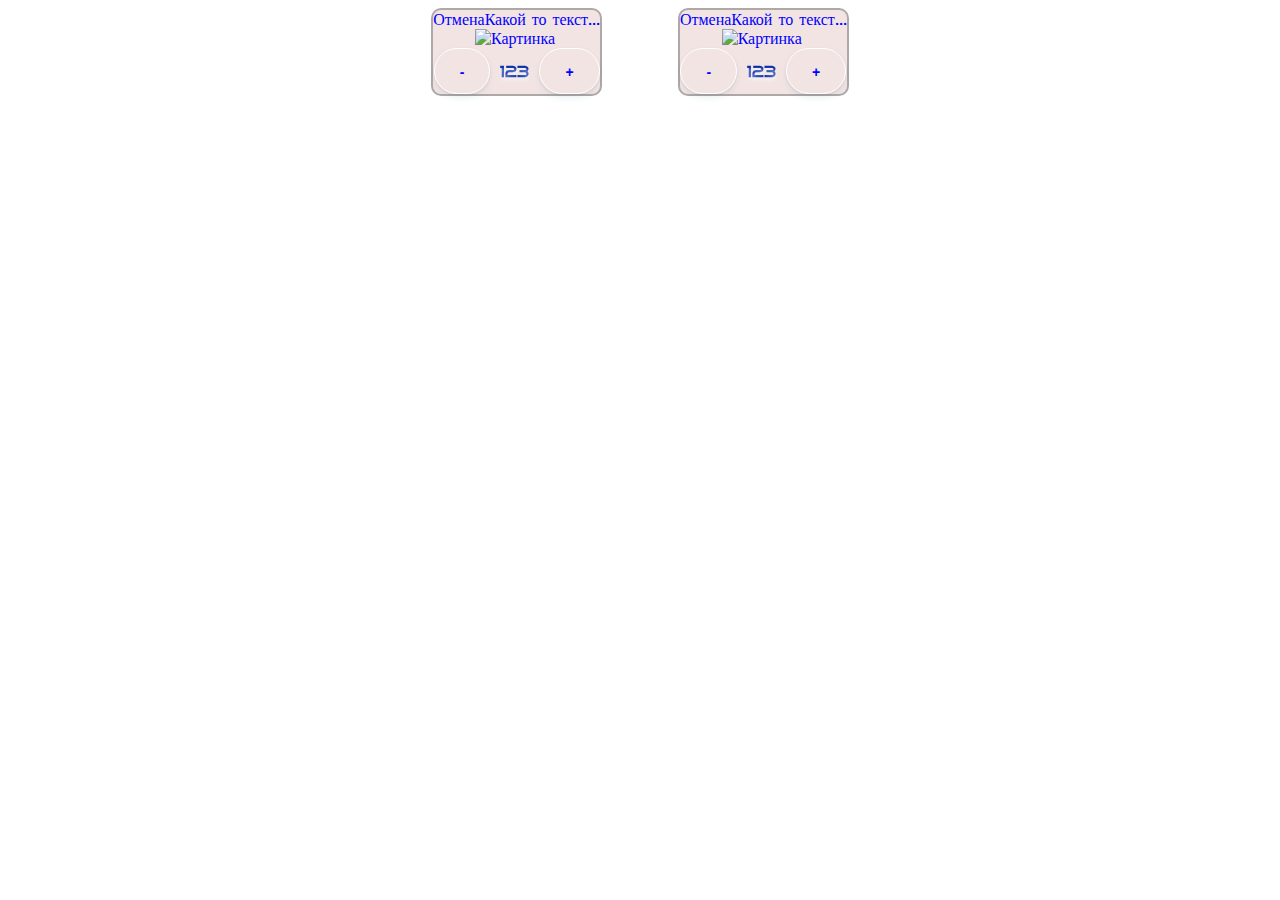
==== index.html @ 1ecfb62e "Update index.html" ====
<!DOCTYPE html>
<html>
<head>
  <meta charset="utf-8" />
  <title>Тест</title>
  <style>
    @import url("../css/shura.css");
    @import url("https://fonts.googleapis.com/css2?family=Bruno+Ace&display=swap");
  #form {
           display: none;
           text-align: center;
        }


</style>
</head>
<body>

  <!-- На случай мап-инга -->
  <div class="cards">
    <!-- Блок -->
      <form id="form">
        <input type="text" placeholder="Имя" id="user_name">
        <input type="text" placeholder="Email" id="user_email">
        <input type="text" placeholder="PHONE" id="user_phone">
        <button id="order">оформить</button>
      </form>
  </div>

  <!-- На случай мап-инга -->
  <div id="main" class="cards">
    <!-- Блок -->


    <div class="cards__card">
      <!-- Шапка -->
      <div class="cards__card__header">
        <a>Отмена</a>
        <a>Какой то текст</a>
        <!-- типа меню -->
        <div>...</div>
      </div>
      <!-- Тело -->
      <div class="cards__card__body">
        <img
          class="cards__card__body__img"
          src="android icon.png"
          alt="Картинка"
        />
      </div>
      <!-- Футер -->
      <div class="cards__card__futter">
        <button class="cards__card__futter__button">-</button>
        <a class="cards__card__futter__text">123</a>
        <button class="cards__card__futter__button">+</button>
      </div>
    </div>


    <div class="cards__card">
        <!-- Шапка -->
        <div class="cards__card__header">
          <a>Отмена</a>
          <a>Какой то текст</a>
          <!-- типа меню -->
          <div>...</div>
        </div>
  
        <!-- Тело -->
        <div class="cards__card__body">
          <img
            class="cards__card__body__img"
            src="android icon.png"
            alt="Картинка"
          />
        </div>
  
        <!-- Футер -->
        <div class="cards__card__futter">
          <button class="cards__card__futter__button">-</button>
          <a class="cards__card__futter__text">123</a>
          <button class="cards__card__futter__button">+</button>
        </div>
      </div>


  </div>



  <script src="https://telegram.org/js/telegram-web-app.js"></script>
  <script>
    let tg = window.Telegram.WebApp;
    let buy = document.getElementById("buy");
    let order = document.getElementById("order");

    buy.addEventListener("click", () => {
      document.getElementById("main").style.display = "none";
      document.getElementById("form").style.display = "block";
      document.getElementById("user_name").value = tg.initDataUnsafe.user.first_name + " " + tg.initDataUnsafe.user.last_name
    });

    order.addEventListener("click", () => {
      tg.close();
    });

  </script>
</body>
</html>
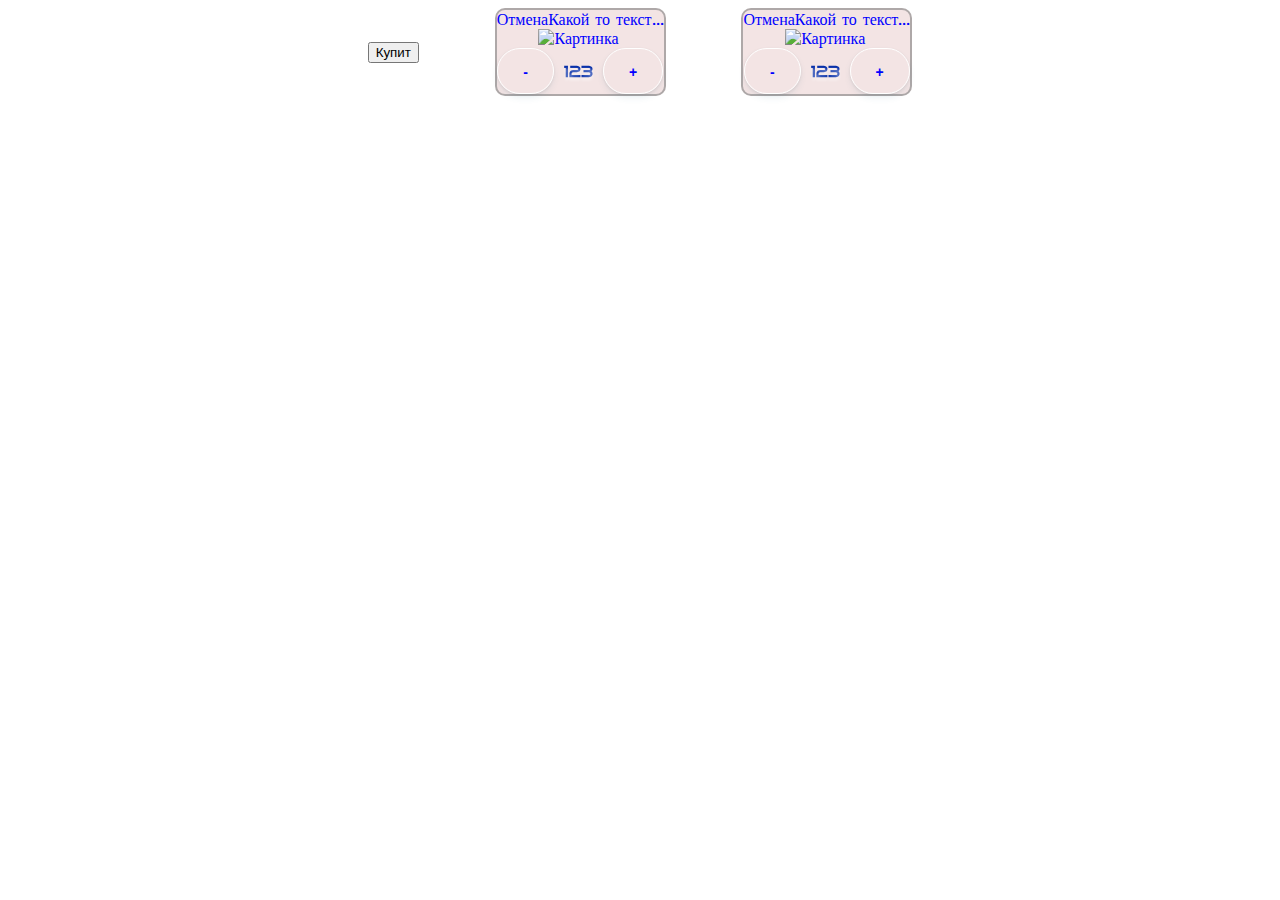
==== commit 80cb36ed: "Rename inde.html to index.html" ====
--- a/index.html
+++ b/index.html
@@ -1,109 +1,109 @@
-<!DOCTYPE html>
-<html>
-<head>
-  <meta charset="utf-8" />
-  <title>Тест</title>
-  <style>
-    @import url("../css/shura.css");
-    @import url("https://fonts.googleapis.com/css2?family=Bruno+Ace&display=swap");
-  #form {
-           display: none;
-           text-align: center;
-        }
-
-
-</style>
-</head>
-<body>
-
-  <!-- На случай мап-инга -->
-  <div class="cards">
-    <!-- Блок -->
-      <form id="form">
-        <input type="text" placeholder="Имя" id="user_name">
-        <input type="text" placeholder="Email" id="user_email">
-        <input type="text" placeholder="PHONE" id="user_phone">
-        <button id="order">оформить</button>
-      </form>
-  </div>
-
-  <!-- На случай мап-инга -->
-  <div id="main" class="cards">
-    <!-- Блок -->
-
-
-    <div class="cards__card">
-      <!-- Шапка -->
-      <div class="cards__card__header">
-        <a>Отмена</a>
-        <a>Какой то текст</a>
-        <!-- типа меню -->
-        <div>...</div>
-      </div>
-      <!-- Тело -->
-      <div class="cards__card__body">
-        <img
-          class="cards__card__body__img"
-          src="android icon.png"
-          alt="Картинка"
-        />
-      </div>
-      <!-- Футер -->
-      <div class="cards__card__futter">
-        <button class="cards__card__futter__button">-</button>
-        <a class="cards__card__futter__text">123</a>
-        <button class="cards__card__futter__button">+</button>
-      </div>
-    </div>
-
-
-    <div class="cards__card">
-        <!-- Шапка -->
-        <div class="cards__card__header">
-          <a>Отмена</a>
-          <a>Какой то текст</a>
-          <!-- типа меню -->
-          <div>...</div>
-        </div>
-  
-        <!-- Тело -->
-        <div class="cards__card__body">
-          <img
-            class="cards__card__body__img"
-            src="android icon.png"
-            alt="Картинка"
-          />
-        </div>
-  
-        <!-- Футер -->
-        <div class="cards__card__futter">
-          <button class="cards__card__futter__button">-</button>
-          <a class="cards__card__futter__text">123</a>
-          <button class="cards__card__futter__button">+</button>
-        </div>
-      </div>
-
-
-  </div>
-
-
-
-  <script src="https://telegram.org/js/telegram-web-app.js"></script>
-  <script>
-    let tg = window.Telegram.WebApp;
-    let buy = document.getElementById("buy");
-    let order = document.getElementById("order");
-
-    buy.addEventListener("click", () => {
-      document.getElementById("main").style.display = "none";
-      document.getElementById("form").style.display = "block";
-      document.getElementById("user_name").value = tg.initDataUnsafe.user.first_name + " " + tg.initDataUnsafe.user.last_name
-    });
-
-    order.addEventListener("click", () => {
-      tg.close();
-    });
-
-  </script>
-</body>
-</html>
+﻿<!DOCTYPE html>
+<html>
+<head>
+  <meta charset="utf-8" />
+  <title>Тест</title>
+  <style>
+    @import url("shura.css");
+    @import url("https://fonts.googleapis.com/css2?family=Bruno+Ace&display=swap");
+  #form {
+           display: none;
+           text-align: center;
+        }
+
+
+</style>
+</head>
+<body>
+
+  <!-- На случай мап-инга -->
+  <div class="cards">
+    <!-- Блок -->
+      <form id="form">
+        <input type="text" placeholder="Имя" id="user_name">
+        <input type="text" placeholder="Email" id="user_email">
+        <input type="text" placeholder="PHONE" id="user_phone">
+        <button id="order">оформить</button>
+      </form>
+  </div>
+
+  <!-- На случай мап-инга -->
+  <div id="main" class="cards">
+    <!-- Блок -->
+
+    <button id="buy">Купит</button>
+    <div class="cards__card">
+      <!-- Шапка -->
+      <div class="cards__card__header">
+        <a>Отмена</a>
+        <a>Какой то текст</a>
+        <!-- типа меню -->
+        <div>...</div>
+      </div>
+      <!-- Тело -->
+      <div class="cards__card__body">
+        <img
+          class="cards__card__body__img"
+          src="android icon.png"
+          alt="Картинка"
+        />
+      </div>
+      <!-- Футер -->
+      <div class="cards__card__futter">
+        <button class="cards__card__futter__button">-</button>
+        <a class="cards__card__futter__text">123</a>
+        <button class="cards__card__futter__button">+</button>
+      </div>
+    </div>
+
+
+    <div class="cards__card">
+        <!-- Шапка -->
+        <div class="cards__card__header">
+          <a>Отмена</a>
+          <a>Какой то текст</a>
+          <!-- типа меню -->
+          <div>...</div>
+        </div>
+  
+        <!-- Тело -->
+        <div class="cards__card__body">
+          <img
+            class="cards__card__body__img"
+            src="android icon.png"
+            alt="Картинка"
+          />
+        </div>
+  
+        <!-- Футер -->
+        <div class="cards__card__futter">
+          <button class="cards__card__futter__button">-</button>
+          <a class="cards__card__futter__text">123</a>
+          <button class="cards__card__futter__button">+</button>
+        </div>
+      </div>
+
+
+  </div>
+
+
+
+  <script src="https://telegram.org/js/telegram-web-app.js"></script>
+  <script>
+    let tg = window.Telegram.WebApp;
+    let buy = document.getElementById("buy");
+    let order = document.getElementById("order");
+
+    buy.addEventListener("click", () => {
+      document.getElementById("main").style.display = "none";
+      document.getElementById("form").style.display = "block";
+      document.getElementById("user_name").value = tg.initDataUnsafe.user.first_name + " " + tg.initDataUnsafe.user.last_name
+    });
+
+    order.addEventListener("click", () => {
+      tg.close();
+    });
+
+  </script>
+</body>
+</html>
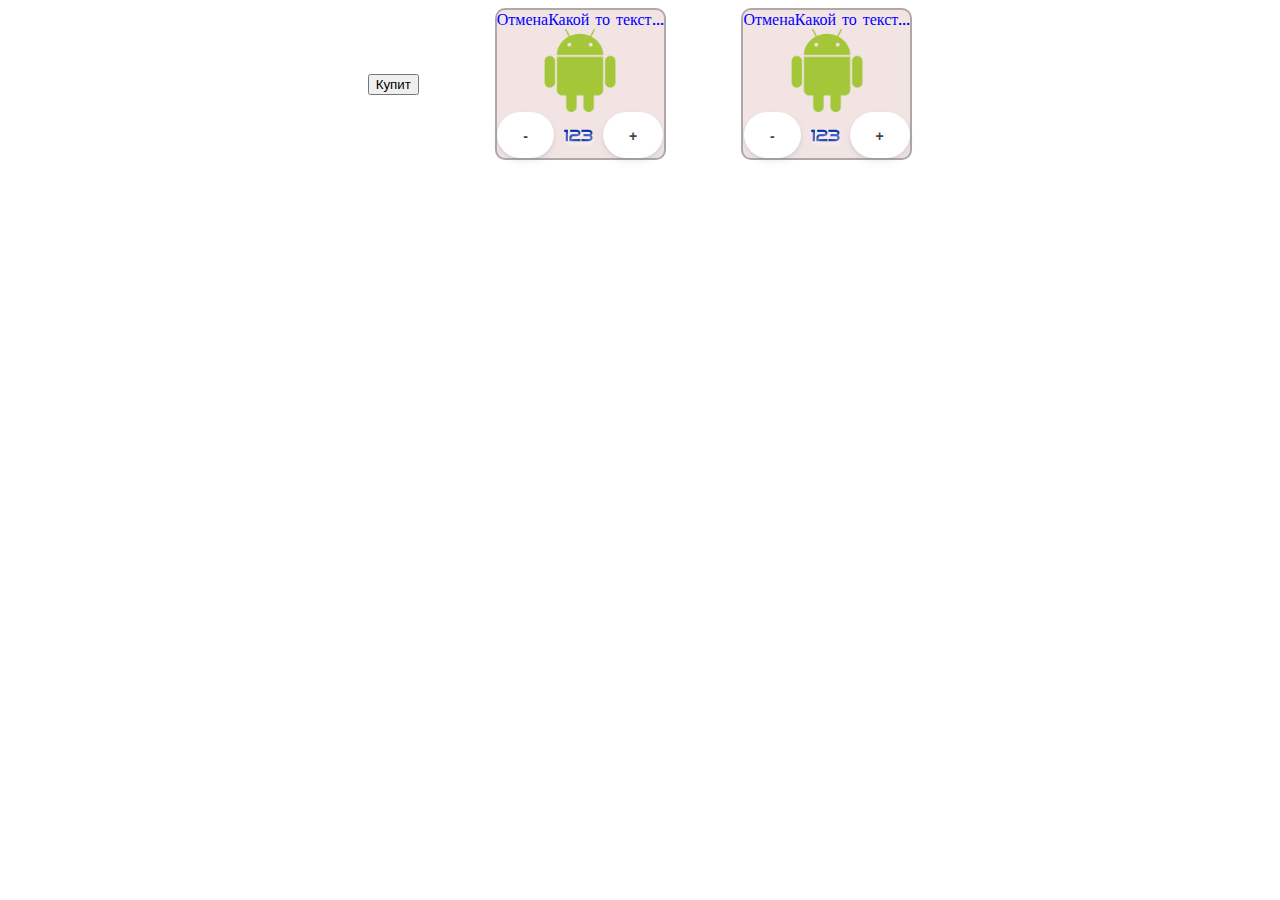
==== commit 381a6e7e: "Update index.html" ====
--- a/index.html
+++ b/index.html
@@ -1,16 +1,153 @@
-﻿<!DOCTYPE html>
+<!DOCTYPE html>
 <html>
 <head>
   <meta charset="utf-8" />
   <title>Тест</title>
   <style>
-    @import url("shura.css");
     @import url("https://fonts.googleapis.com/css2?family=Bruno+Ace&display=swap");
   #form {
            display: none;
            text-align: center;
         }
-
+body {
+    font-family: 'Montserrat', sans-serif;
+    font-weight: 200;
+    color: var(--tg-theme-text-color);
+    background: var(--tg-theme-bg-color);
+
+}
+
+
+.cards {
+  /* background-color: #d9d9d97a; */
+  display: flex;
+  flex-direction: row;
+  flex-wrap: wrap;
+  align-content: center;
+  justify-content: center;
+  align-items: center;
+  /* width: 100%; */
+  height: 100%;
+  font-family: "Bruno Ace", cursive;
+  gap: 6%;
+}
+
+.cards__card {
+  display: flex;
+  flex-direction: column;
+  flex-wrap: nowrap;
+  align-content: center;
+  justify-content: space-around;
+  align-items: center;
+
+
+  border: 2px solid #999696c2;
+  border-radius: 10px;
+  background-color: #f1dfdfdb;
+  color: blue;
+}
+
+.cards__card__header {
+  display: flex;
+  flex-direction: row;
+  flex-wrap: nowrap;
+  align-content: center;
+  justify-content: space-around;
+  align-items: center;
+  width: 100%;
+  height: 15%;
+}
+
+.cards__card__body {
+  height: 70%;
+  width: 100%;
+  display: flex;
+  flex-direction: column;
+  flex-wrap: nowrap;
+  align-content: center;
+  justify-content: center;
+  align-items: center;
+}
+
+.cards__card__body__img {
+  width: 50%;
+}
+
+.cards__card__futter {
+  width: 100%;
+  height: 15%;
+  display: flex;
+  flex-direction: row;
+  flex-wrap: nowrap;
+  align-content: center;
+  align-items: center;
+  justify-content: center;
+  gap: 6%;
+}
+
+.cards__card__futter__button {
+  display: inline-block;
+  box-sizing: border-box;
+  padding: 0 25px;
+  outline: none;
+  border: 1px solid #fff;
+  border-radius: 50px;
+  height: 46px;
+  line-height: 46px;
+  font-size: 14px;
+  font-weight: 600;
+  text-decoration: none;
+  color: #444;
+  background-color: #fff;
+  box-shadow: 0 4px 6px rgb(65 132 144 / 10%), 0 1px 3px rgb(0 0 0 / 8%);
+  cursor: pointer;
+  user-select: none;
+  appearance: none;
+  touch-action: manipulation;
+  vertical-align: top;
+  transition: box-shadow 0.2s;
+}
+
+.cards__card__futter__button:focus-visible {
+  border: 1px solid #4c51f9;
+  outline: none;
+}
+.cards__card__futter__button:hover {
+    background: var(--tg-theme-secondary-bg-color);
+  transition: all 0.2s;
+  box-shadow: 0 7px 14px rgb(65 132 144 / 10%), 0 3px 6px rgb(0 0 0 / 8%);
+}
+.cards__card__futter__button:active {
+  background-color: #808080;
+}
+.cards__card__futter__button:disabled {
+  background-color: #eee;
+  border-color: #eee;
+  color: #444;
+  cursor: not-allowed;
+}
+
+.cards__card__futter__text {
+  background-color: #022ba7;
+  -webkit-background-clip: text;
+  -moz-background-clip: text;
+  background-clip: text;
+  color: transparent;
+  text-shadow: rgba(255, 255, 255, 0.5) 0px 3px 3px;
+  font-weight: 900;
+}
+
+@media (orientation: portrait) {
+  .cards__card {
+    min-width: 7vw;
+    font-size: 2vw;
+  }
+  .cards__card__futter__button {
+    font-size: 4vw;
+    height: 7vw;
+    width: 8vw;
+  }
+}
 
 </style>
 </head>
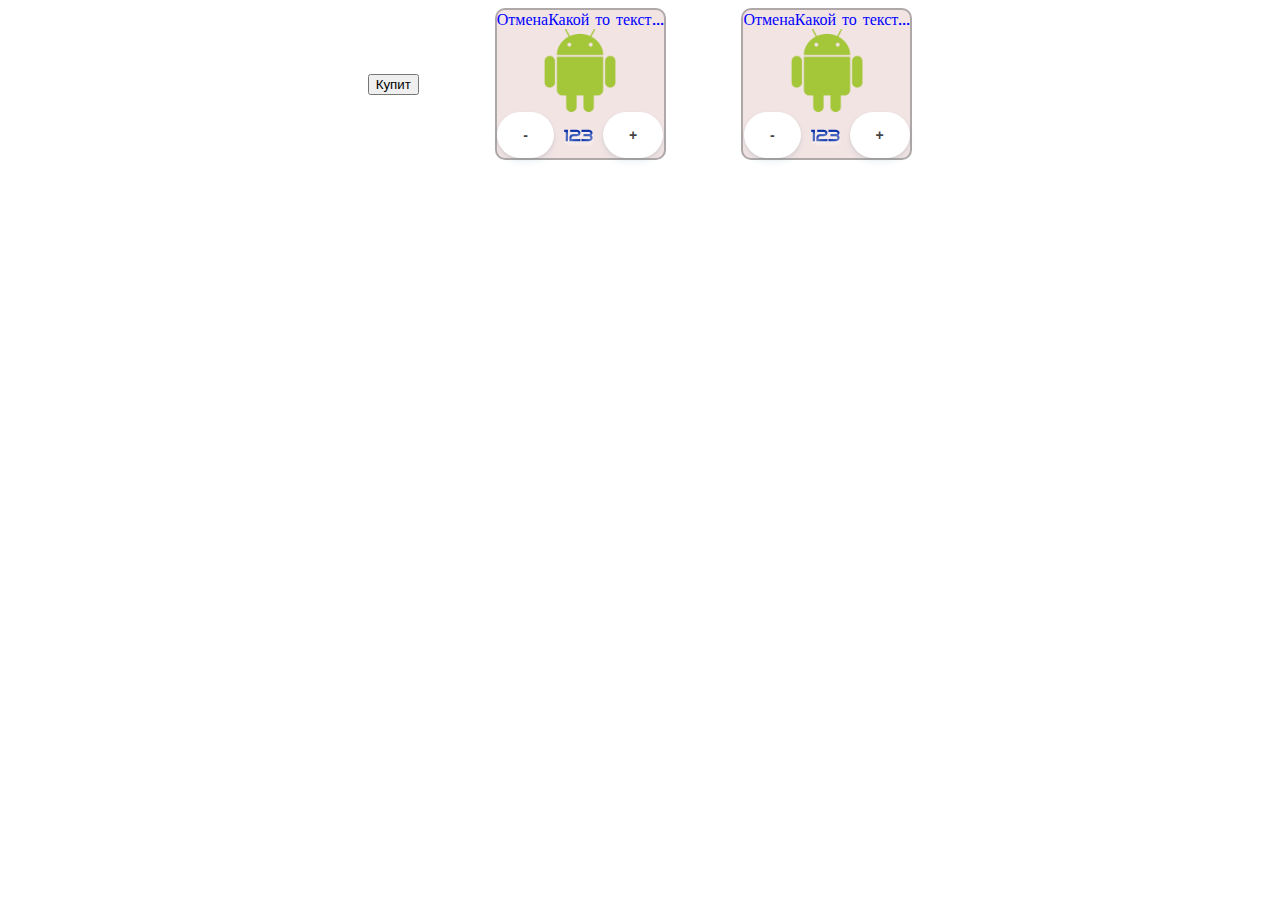
==== commit a9d11be3: "Update index.html" ====
--- a/index.html
+++ b/index.html
@@ -93,7 +93,7 @@
   border: 1px solid #fff;
   border-radius: 50px;
   height: 46px;
-  line-height: 46px;
+  line-height: 50%;
   font-size: 14px;
   font-weight: 600;
   text-decoration: none;
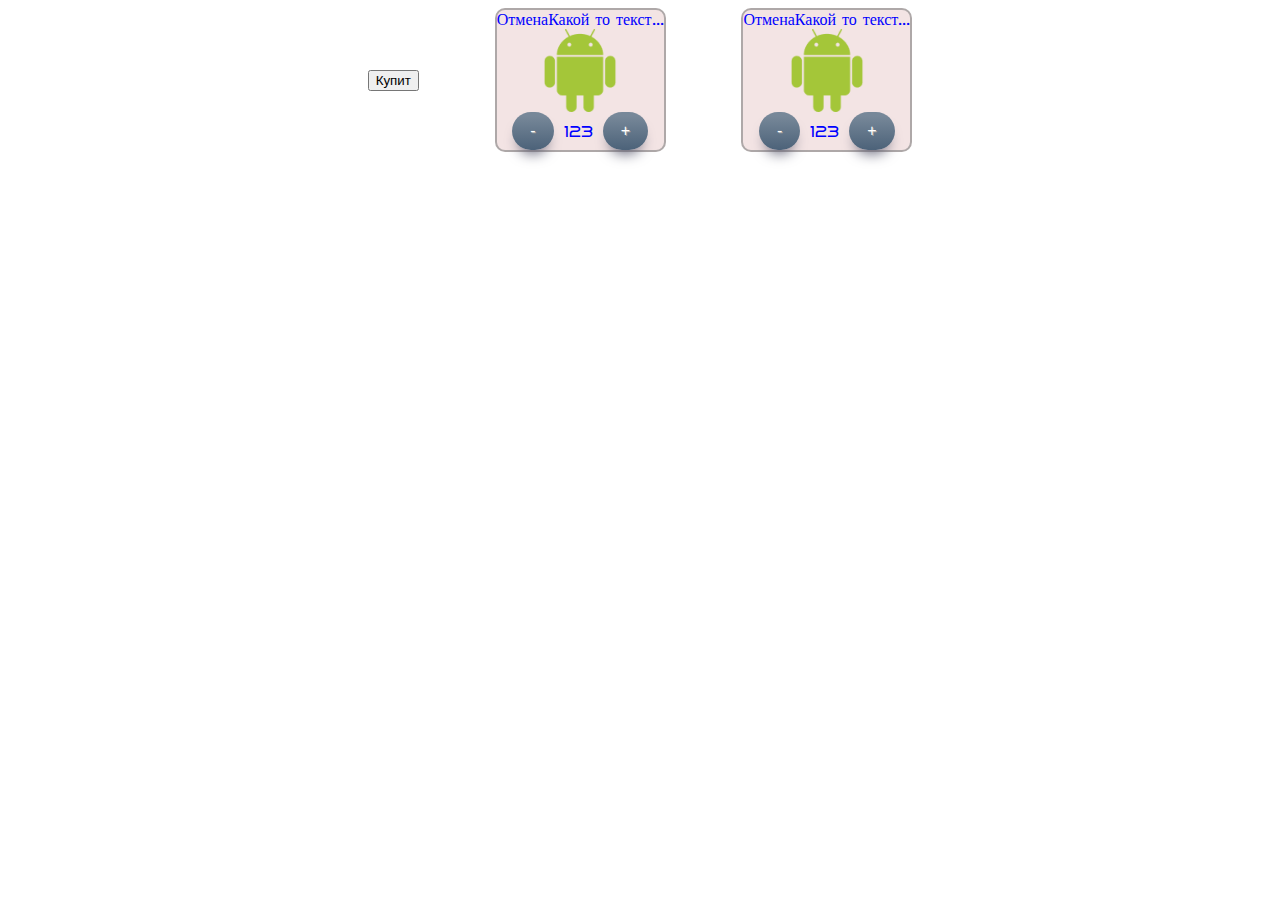
==== commit f4d0b779: "Update index.html" ====
--- a/index.html
+++ b/index.html
@@ -86,26 +86,21 @@
 }
 
 .cards__card__futter__button {
-  display: inline-block;
-  box-sizing: border-box;
-  padding: 0 25px;
-  outline: none;
-  border: 1px solid #fff;
-  border-radius: 50px;
-  height: 46px;
-  line-height: 50%;
-  font-size: 14px;
-  font-weight: 600;
-  text-decoration: none;
-  color: #444;
-  background-color: #fff;
-  box-shadow: 0 4px 6px rgb(65 132 144 / 10%), 0 1px 3px rgb(0 0 0 / 8%);
-  cursor: pointer;
-  user-select: none;
-  appearance: none;
-  touch-action: manipulation;
-  vertical-align: top;
-  transition: box-shadow 0.2s;
+  color: #ffffff;
+	font-size: 16px;
+	border-radius: 28px;
+	border: solid 0px #4c6279;
+	padding: 10px 18px;
+	text-shadow: 1px 1px 0px #a3a3a3;
+	box-shadow: 0px 10px 14px -7px #616174;
+	text-decoration: none;
+	cursor: pointer;
+	position: relative;
+	overflow: hidden;
+	font-family: Arial;
+	background: linear-gradient(180deg, #778899 10%, #4c6279 100%);
+	display: inline-block;
+	vertical-align: middle;
 }
 
 .cards__card__futter__button:focus-visible {
@@ -113,9 +108,7 @@
   outline: none;
 }
 .cards__card__futter__button:hover {
-    background: var(--tg-theme-secondary-bg-color);
-  transition: all 0.2s;
-  box-shadow: 0 7px 14px rgb(65 132 144 / 10%), 0 3px 6px rgb(0 0 0 / 8%);
+background: linear-gradient(180deg, #4c6279 10%, #778899 100%);
 }
 .cards__card__futter__button:active {
   background-color: #808080;
@@ -128,13 +121,8 @@
 }
 
 .cards__card__futter__text {
-  background-color: #022ba7;
-  -webkit-background-clip: text;
-  -moz-background-clip: text;
-  background-clip: text;
-  color: transparent;
-  text-shadow: rgba(255, 255, 255, 0.5) 0px 3px 3px;
-  font-weight: 900;
+ 	position: relative;
+	display: inline-block;
 }
 
 @media (orientation: portrait) {
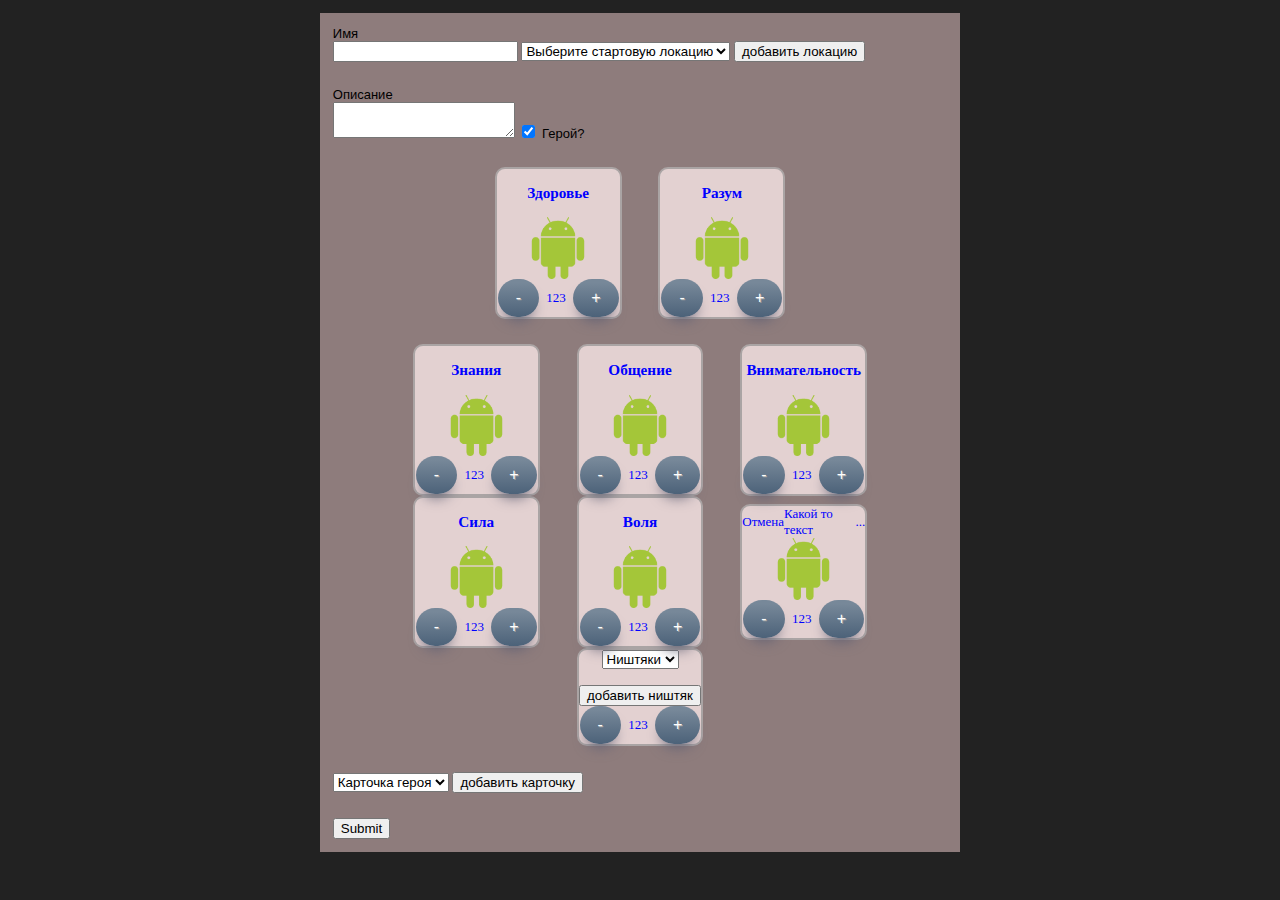
==== commit ff191260: "Add files via upload" ====
--- a/index.html
+++ b/index.html
@@ -1,234 +1,232 @@
 <!DOCTYPE html>
-<html>
+
 <head>
-  <meta charset="utf-8" />
-  <title>Тест</title>
-  <style>
-    @import url("https://fonts.googleapis.com/css2?family=Bruno+Ace&display=swap");
-  #form {
-           display: none;
-           text-align: center;
-        }
-body {
-    font-family: 'Montserrat', sans-serif;
-    font-weight: 200;
-    color: var(--tg-theme-text-color);
-    background: var(--tg-theme-bg-color);
-
-}
-
-
-.cards {
-  /* background-color: #d9d9d97a; */
-  display: flex;
-  flex-direction: row;
-  flex-wrap: wrap;
-  align-content: center;
-  justify-content: center;
-  align-items: center;
-  /* width: 100%; */
-  height: 100%;
-  font-family: "Bruno Ace", cursive;
-  gap: 6%;
-}
-
-.cards__card {
-  display: flex;
-  flex-direction: column;
-  flex-wrap: nowrap;
-  align-content: center;
-  justify-content: space-around;
-  align-items: center;
-
-
-  border: 2px solid #999696c2;
-  border-radius: 10px;
-  background-color: #f1dfdfdb;
-  color: blue;
-}
-
-.cards__card__header {
-  display: flex;
-  flex-direction: row;
-  flex-wrap: nowrap;
-  align-content: center;
-  justify-content: space-around;
-  align-items: center;
-  width: 100%;
-  height: 15%;
-}
-
-.cards__card__body {
-  height: 70%;
-  width: 100%;
-  display: flex;
-  flex-direction: column;
-  flex-wrap: nowrap;
-  align-content: center;
-  justify-content: center;
-  align-items: center;
-}
-
-.cards__card__body__img {
-  width: 50%;
-}
-
-.cards__card__futter {
-  width: 100%;
-  height: 15%;
-  display: flex;
-  flex-direction: row;
-  flex-wrap: nowrap;
-  align-content: center;
-  align-items: center;
-  justify-content: center;
-  gap: 6%;
-}
-
-.cards__card__futter__button {
-  color: #ffffff;
-	font-size: 16px;
-	border-radius: 28px;
-	border: solid 0px #4c6279;
-	padding: 10px 18px;
-	text-shadow: 1px 1px 0px #a3a3a3;
-	box-shadow: 0px 10px 14px -7px #616174;
-	text-decoration: none;
-	cursor: pointer;
-	position: relative;
-	overflow: hidden;
-	font-family: Arial;
-	background: linear-gradient(180deg, #778899 10%, #4c6279 100%);
-	display: inline-block;
-	vertical-align: middle;
-}
-
-.cards__card__futter__button:focus-visible {
-  border: 1px solid #4c51f9;
-  outline: none;
-}
-.cards__card__futter__button:hover {
-background: linear-gradient(180deg, #4c6279 10%, #778899 100%);
-}
-.cards__card__futter__button:active {
-  background-color: #808080;
-}
-.cards__card__futter__button:disabled {
-  background-color: #eee;
-  border-color: #eee;
-  color: #444;
-  cursor: not-allowed;
-}
-
-.cards__card__futter__text {
- 	position: relative;
-	display: inline-block;
-}
-
-@media (orientation: portrait) {
-  .cards__card {
-    min-width: 7vw;
-    font-size: 2vw;
-  }
-  .cards__card__futter__button {
-    font-size: 4vw;
-    height: 7vw;
-    width: 8vw;
-  }
-}
-
-</style>
+    <link rel="stylesheet" type="text/css" href="css/bases.css" media="all">
 </head>
+
 <body>
-
-  <!-- На случай мап-инга -->
-  <div class="cards">
-    <!-- Блок -->
-      <form id="form">
-        <input type="text" placeholder="Имя" id="user_name">
-        <input type="text" placeholder="Email" id="user_email">
-        <input type="text" placeholder="PHONE" id="user_phone">
-        <button id="order">оформить</button>
-      </form>
-  </div>
-
-  <!-- На случай мап-инга -->
-  <div id="main" class="cards">
-    <!-- Блок -->
-
-    <button id="buy">Купит</button>
-    <div class="cards__card">
-      <!-- Шапка -->
-      <div class="cards__card__header">
-        <a>Отмена</a>
-        <a>Какой то текст</a>
-        <!-- типа меню -->
-        <div>...</div>
-      </div>
-      <!-- Тело -->
-      <div class="cards__card__body">
-        <img
-          class="cards__card__body__img"
-          src="android icon.png"
-          alt="Картинка"
-        />
-      </div>
-      <!-- Футер -->
-      <div class="cards__card__futter">
-        <button class="cards__card__futter__button">-</button>
-        <a class="cards__card__futter__text">123</a>
-        <button class="cards__card__futter__button">+</button>
-      </div>
+    <div id="form_container">
+        <form>
+            <div>
+
+            </div>
+            <ul>
+
+                <li>
+                    <label>Имя </label>
+                    <div>
+                        <input type="text" maxlength="255" value="" />
+                        <select>
+                            <option value="0" selected="selected">Выберите стартовую локацию</option>
+                            <option value="1">1</option>
+                            <option value="2">2</option>
+                            <option value="3">3</option>
+                            <option value="4">4</option>
+
+                        </select>
+                        <input type="submit" name="submit" value="добавить локацию" />
+                    </div>
+                </li>
+                <li>
+                    <labe>Описание </label>
+                    <div>
+                        <textarea></textarea> 
+                        <input type="checkbox" checked="checked">
+                        <label> Герой? </label>
+                    </div>
+                </li>
+                <li>
+                    
+                    <div>
+                        <div id="main" class="cards">
+                            <!-- Блок -->
+                            <div class="cards__card">
+                              <!-- Шапка -->
+                              <div class="cards__card__header">
+                                <h3>Здоровье</h3>
+                              </div>
+                              <!-- Тело -->
+                              <div class="cards__card__body">
+                                <img class="cards__card__body__img" src="img/android icon.png" alt="Картинка" />
+                              </div>
+                              <!-- Футер -->
+                              <div class="cards__card__futter">
+                                <button class="cards__card__futter__button">-</button>
+                                <a class="cards__card__futter__text">123</a>
+                                <button class="cards__card__futter__button">+</button>
+                              </div>
+                            </div>
+                        
+                            <!-- Блок -->
+                            <div class="cards__card">
+                              <!-- Шапка -->
+                              <div class="cards__card__header">
+                                <h3>Разум</h3>
+                              </div>
+                              <!-- Тело -->
+                              <div class="cards__card__body">
+                                <img class="cards__card__body__img" src="img/android icon.png" alt="Картинка" />
+                              </div>
+                              <!-- Футер -->
+                              <div class="cards__card__futter">
+                                <button class="cards__card__futter__button">-</button>
+                                <a class="cards__card__futter__text">123</a>
+                                <button class="cards__card__futter__button">+</button>
+                              </div>
+                            </div>
+                        </div>
+                    </div>
+                </li>
+                <li>
+                    <div>
+                        <div id="main" class="cards">
+                            <!-- Блок -->
+                            <div class="cards__card">
+                              <!-- Шапка -->
+                              <div class="cards__card__header">
+                                <h3>Знания</h3>
+                              </div>
+                              <!-- Тело -->
+                              <div class="cards__card__body">
+                                <img class="cards__card__body__img" src="img/android icon.png" alt="Картинка" />
+                              </div>
+                              <!-- Футер -->
+                              <div class="cards__card__futter">
+                                <button class="cards__card__futter__button">-</button>
+                                <a class="cards__card__futter__text">123</a>
+                                <button class="cards__card__futter__button">+</button>
+                              </div>
+                            </div>
+                        
+                            <!-- Блок -->
+                            <div class="cards__card">
+                              <!-- Шапка -->
+                              <div class="cards__card__header">
+                                <h3>Общение</h3>
+                              </div>
+                              <!-- Тело -->
+                              <div class="cards__card__body">
+                                <img class="cards__card__body__img" src="img/android icon.png" alt="Картинка" />
+                              </div>
+                              <!-- Футер -->
+                              <div class="cards__card__futter">
+                                <button class="cards__card__futter__button">-</button>
+                                <a class="cards__card__futter__text">123</a>
+                                <button class="cards__card__futter__button">+</button>
+                              </div>
+                            </div>
+                            <div class="cards__card">
+                                <!-- Шапка -->
+                                <div class="cards__card__header">
+                                    <h3>Внимательность</h3>
+                                </div>
+                                <!-- Тело -->
+                                <div class="cards__card__body">
+                                  <img class="cards__card__body__img" src="img/android icon.png" alt="Картинка" />
+                                </div>
+                                <!-- Футер -->
+                                <div class="cards__card__futter">
+                                  <button class="cards__card__futter__button">-</button>
+                                  <a class="cards__card__futter__text">123</a>
+                                  <button class="cards__card__futter__button">+</button>
+                                </div>
+                              </div>
+                              <div class="cards__card">
+                                <!-- Шапка -->
+                                <div class="cards__card__header">
+                                    <h3>Сила</h3>
+                                </div>
+                                <!-- Тело -->
+                                <div class="cards__card__body">
+                                  <img class="cards__card__body__img" src="img/android icon.png" alt="Картинка" />
+                                </div>
+                                <!-- Футер -->
+                                <div class="cards__card__futter">
+                                  <button class="cards__card__futter__button">-</button>
+                                  <a class="cards__card__futter__text">123</a>
+                                  <button class="cards__card__futter__button">+</button>
+                                </div>
+                              </div>
+                              <div class="cards__card">
+                                <!-- Шапка -->
+                                <div class="cards__card__header">
+                                    <h3>Воля</h3>
+                                </div>
+                                <!-- Тело -->
+                                <div class="cards__card__body">
+                                  <img class="cards__card__body__img" src="img/android icon.png" alt="Картинка" />
+                                </div>
+                                <!-- Футер -->
+                                <div class="cards__card__futter">
+                                  <button class="cards__card__futter__button">-</button>
+                                  <a class="cards__card__futter__text">123</a>
+                                  <button class="cards__card__futter__button">+</button>
+                                </div>
+                              </div>
+                              <div class="cards__card">
+                                <!-- Шапка -->
+                                <div class="cards__card__header">
+                                  <a>Отмена</a>
+                                  <a>Какой то текст</a>
+                                  <!-- типа меню -->
+                                  <div>...</div>
+                                </div>
+                                <!-- Тело -->
+                                <div class="cards__card__body">
+                                  <img class="cards__card__body__img" src="img/android icon.png" alt="Картинка" />
+                                </div>
+                                <!-- Футер -->
+                                <div class="cards__card__futter">
+                                  <button class="cards__card__futter__button">-</button>
+                                  <a class="cards__card__futter__text">123</a>
+                                  <button class="cards__card__futter__button">+</button>
+                                </div>
+                              </div>
+                              
+                              <div class="cards__card">
+                                <!-- Шапка -->
+                                <!-- Тело -->
+                                <div class="cards__card__body">
+                                    <select>
+                                        <option value="0" selected="selected">Ништяки</option>
+                                        <option value="1">1</option>
+                                        <option value="2">2</option>
+                                        <option value="3">3</option>
+                                        <option value="4">4</option>
+            
+                                    </select>
+                                    <br>
+                                    <input type="submit" name="submit" value="добавить ништяк" />
+                                </div>
+                                <!-- Футер -->
+                                <div class="cards__card__futter">
+                                  <button class="cards__card__futter__button">-</button>
+                                  <a class="cards__card__futter__text">123</a>
+                                  <button class="cards__card__futter__button">+</button>
+                                </div>
+                              </div>
+                        </div>
+                    </div>
+                </li>
+
+                <li>
+                    <select>
+                        <option value="0" selected="selected">Карточка героя</option>
+                        <option value="1">1</option>
+                        <option value="2">2</option>
+                        <option value="3">3</option>
+                        <option value="4">4</option>
+
+                    </select>
+                    <input type="submit" name="submit" value="добавить карточку" />
+                </li>
+
+                <li>
+                    <input type="submit" name="submit" value="Submit" />
+                </li>
+            </ul>
+        </form>
     </div>
-
-
-    <div class="cards__card">
-        <!-- Шапка -->
-        <div class="cards__card__header">
-          <a>Отмена</a>
-          <a>Какой то текст</a>
-          <!-- типа меню -->
-          <div>...</div>
-        </div>
-  
-        <!-- Тело -->
-        <div class="cards__card__body">
-          <img
-            class="cards__card__body__img"
-            src="android icon.png"
-            alt="Картинка"
-          />
-        </div>
-  
-        <!-- Футер -->
-        <div class="cards__card__futter">
-          <button class="cards__card__futter__button">-</button>
-          <a class="cards__card__futter__text">123</a>
-          <button class="cards__card__futter__button">+</button>
-        </div>
-      </div>
-
-
-  </div>
-
-
-
-  <script src="https://telegram.org/js/telegram-web-app.js"></script>
-  <script>
-    let tg = window.Telegram.WebApp;
-    let buy = document.getElementById("buy");
-    let order = document.getElementById("order");
-
-    buy.addEventListener("click", () => {
-      document.getElementById("main").style.display = "none";
-      document.getElementById("form").style.display = "block";
-      document.getElementById("user_name").value = tg.initDataUnsafe.user.first_name + " " + tg.initDataUnsafe.user.last_name
-    });
-
-    order.addEventListener("click", () => {
-      tg.close();
-    });
-
-  </script>
 </body>
-</html>
+
+</html>--- a/css/bases.css
+++ b/css/bases.css
@@ -0,0 +1,184 @@
+body
+{
+	background:#222222;
+	font-family:"Lucida Grande", Tahoma, Arial, Verdana, sans-serif;
+	font-size:small;
+	margin: 1% 0 2%;
+	text-align:center;
+}
+
+form ul {
+    font-size: 100%;
+    list-style-type: none;
+    margin: 0;
+    padding: 0;
+    width: 100%;
+}
+
+#form_container {
+    background: #8f7c7cfe;
+    margin: 0 auto;
+    text-align: left;
+    width: 640px;
+}
+
+таблица стилей агента пользователя
+div {
+    display: block;
+}
+
+form ul
+{
+	font-size:100%;
+	list-style-type:none;
+	margin:0;
+	padding:0;
+	width:100%;
+}
+
+form li
+{
+	display:block;
+	margin:0;
+	padding:2%;
+	position:relative;
+}
+
+form li:after
+{
+	clear:both;
+	content:".";
+	display:block;
+	height:0;
+	visibility:hidden;
+}
+
+
+
+  /* AAAAAAAAAAAAAAAAAAAAAAAAAAAAAAAAAAAAAAAAAAAAAAAAAAAAAAAAaa */
+
+
+.cards {
+    /* background-color: #d9d9d97a; */
+    display: flex;
+    flex-direction: row;
+    flex-wrap: wrap;
+    align-content: center;
+    justify-content: center;
+    align-items: center;
+    /* width: 100%; */
+    height: 100%;
+    font-family: "Bruno Ace", cursive;
+    gap: 6%;
+  }
+
+  .cards__card {
+    width: 20%;
+    height: 20%;
+    display: flex;
+    flex-direction: column;
+    flex-wrap: nowrap;
+    align-content: center;
+    justify-content: space-around;
+    align-items: center;
+
+
+    border: 2px solid #999696c2;
+    border-radius: 10px;
+    background-color: #f1dfdfdb;
+    color: blue;
+  }
+
+  .cards__card__header {
+    display: flex;
+    flex-direction: row;
+    flex-wrap: nowrap;
+    align-content: center;
+    justify-content: space-around;
+    align-items: center;
+    width: 100%;
+    height: 15%;
+  }
+
+  .cards__card__body {
+    height: 70%;
+    width: 100%;
+    display: flex;
+    flex-direction: column;
+    flex-wrap: nowrap;
+    align-content: center;
+    justify-content: center;
+    align-items: center;
+  }
+
+  .cards__card__body__img {
+    width: 50%;
+  }
+
+  .cards__card__futter {
+    width: 100%;
+    height: 15%;
+    display: flex;
+    flex-direction: row;
+    flex-wrap: nowrap;
+    align-content: center;
+    align-items: center;
+    justify-content: center;
+    gap: 6%;
+  }
+
+  .cards__card__futter__button {
+    color: #ffffff;
+    font-size: 16px;
+    border-radius: 28px;
+    border: solid 0px #4c6279;
+    padding: 10px 18px;
+    text-shadow: 1px 1px 0px #a3a3a3;
+    box-shadow: 0px 10px 14px -7px #616174;
+    text-decoration: none;
+    cursor: pointer;
+    position: relative;
+    overflow: hidden;
+    font-family: Arial;
+    background: linear-gradient(180deg, #778899 10%, #4c6279 100%);
+    display: inline-block;
+    vertical-align: middle;
+  }
+
+  .cards__card__futter__button:focus-visible {
+    border: 1px solid #4c51f9;
+    outline: none;
+  }
+
+  .cards__card__futter__button:hover {
+    background: linear-gradient(180deg, #4c6279 10%, #778899 100%);
+  }
+
+  .cards__card__futter__button:active {
+    background-color: #808080;
+  }
+
+  .cards__card__futter__button:disabled {
+    background-color: #eee;
+    border-color: #eee;
+    color: #444;
+    cursor: not-allowed;
+  }
+
+  .cards__card__futter__text {
+    position: relative;
+    display: inline-block;
+  }
+
+  @media (orientation: portrait) {
+    .cards__card {
+      min-width: 7vw;
+      font-size: 2vw;
+    }
+
+    .cards__card__futter__button {
+      font-size: 4vw;
+      height: 7vw;
+      width: 8vw;
+    }
+  }
